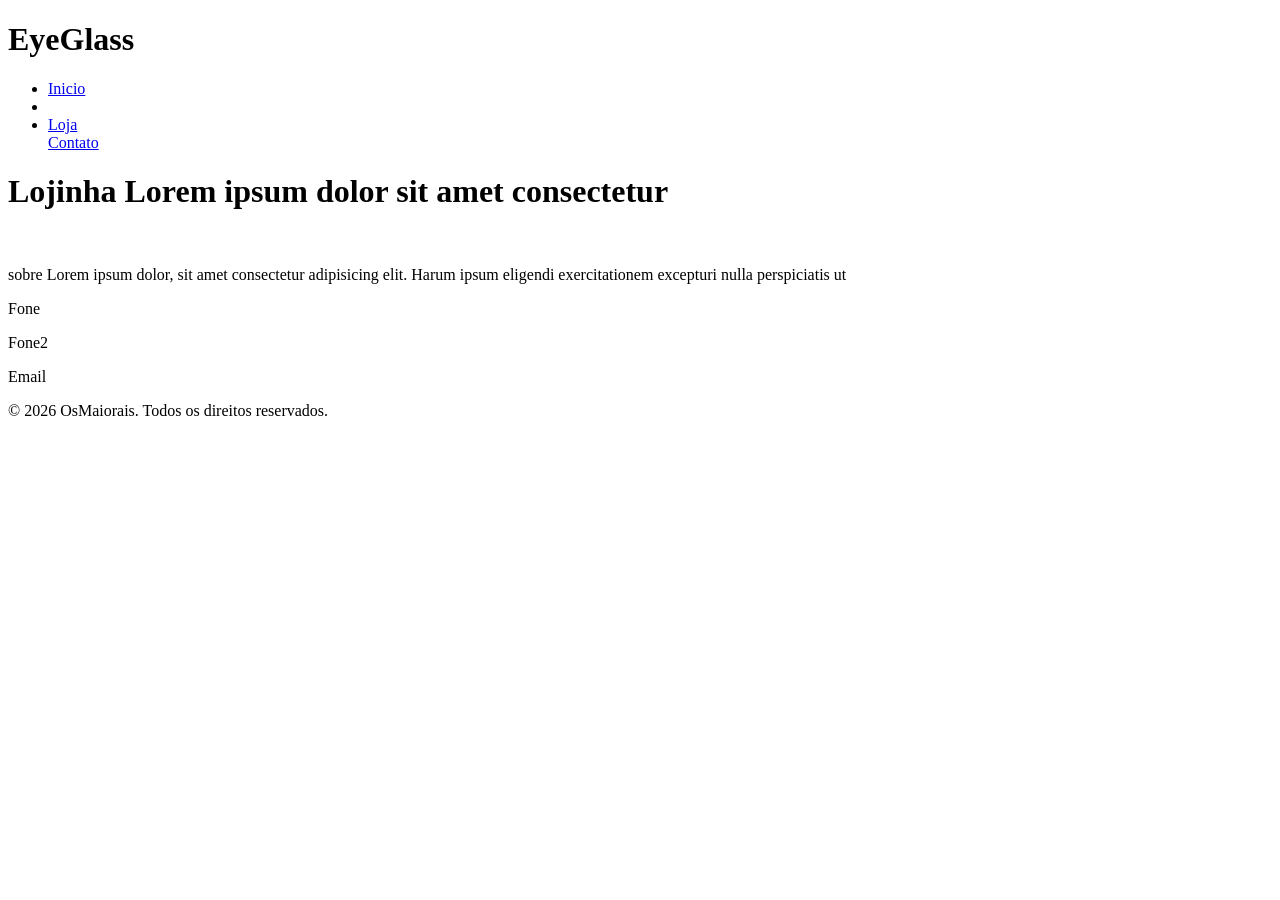
==== p2/index.html @ 3403c558 "Add files via upload" ====
<!DOCTYPE html>
<html lang="pt-br">
<head>
    <meta charset="UTF-8">
    <meta name="viewport" content="width=device-width, initial-scale=1.0">
    <title>EyeGlass</title>
    <link rel="stylesheet" href="style.css">
</head>
<body>
    <header><h1>EyeGlass</h1>
        <ul> 
            <li><a href="./index.html">Inicio</a><li>
             <li><a href="./Loja.html">Loja</a></li>
             </li><a href="./Sobre.html">Contato</a></li>
         </ul>
    </header>
    <h1>Lojinha Lorem ipsum dolor sit amet consectetur</h1>
    <div class="galeria">
        <img src="" alt="">
        <img src="" alt="">
        <img src="" alt="">
    </div>
    <p>sobre Lorem ipsum dolor, sit amet consectetur adipisicing elit. Harum ipsum eligendi
        exercitationem excepturi nulla perspiciatis ut</p>
    <div class="caixa-contato">
        <p>Fone</p>
        <p>Fone2</p>
        <p>Email</p>      
    </div>
    <footer> <p>© 2026 OsMaiorais. Todos os direitos  reservados.</p></footer>
</body>
</html>
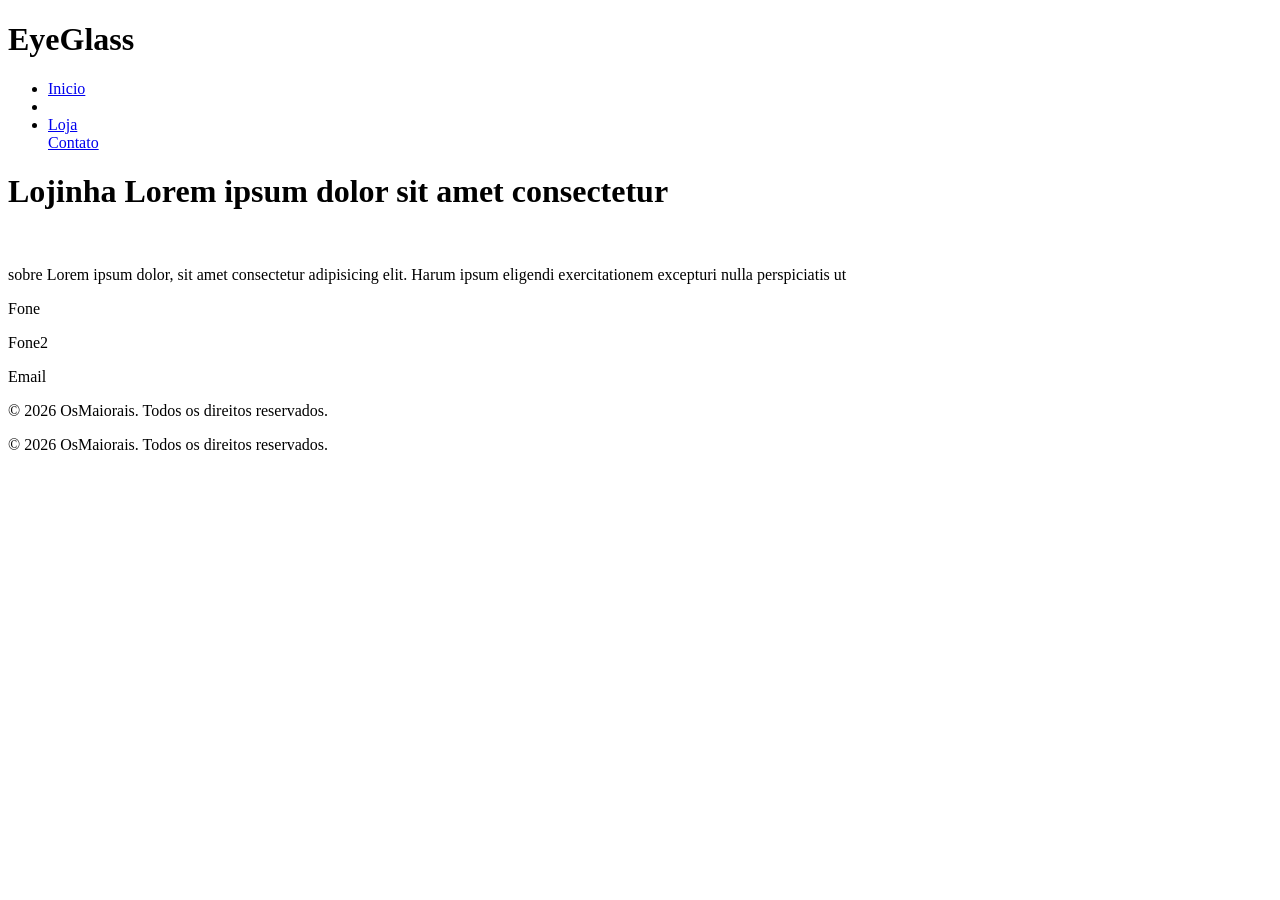
==== commit d9cbb9d2: "Fix HTML structure and add missing elements" ====
--- a/p2/index.html
+++ b/p2/index.html
@@ -15,18 +15,21 @@
          </ul>
     </header>
     <h1>Lojinha Lorem ipsum dolor sit amet consectetur</h1>
-    <div class="galeria">
+    <div id="galeria">
         <img src="" alt="">
         <img src="" alt="">
         <img src="" alt="">
     </div>
     <p>sobre Lorem ipsum dolor, sit amet consectetur adipisicing elit. Harum ipsum eligendi
         exercitationem excepturi nulla perspiciatis ut</p>
-    <div class="caixa-contato">
+    <div id="caixa-contato">
         <p>Fone</p>
         <p>Fone2</p>
         <p>Email</p>      
     </div>
     <footer> <p>© 2026 OsMaiorais. Todos os direitos  reservados.</p></footer>
 </body>
-</html>+</html>
+    <footer> <p>© 2026 OsMaiorais. Todos os direitos  reservados.</p></footer>
+</body>
+</html>
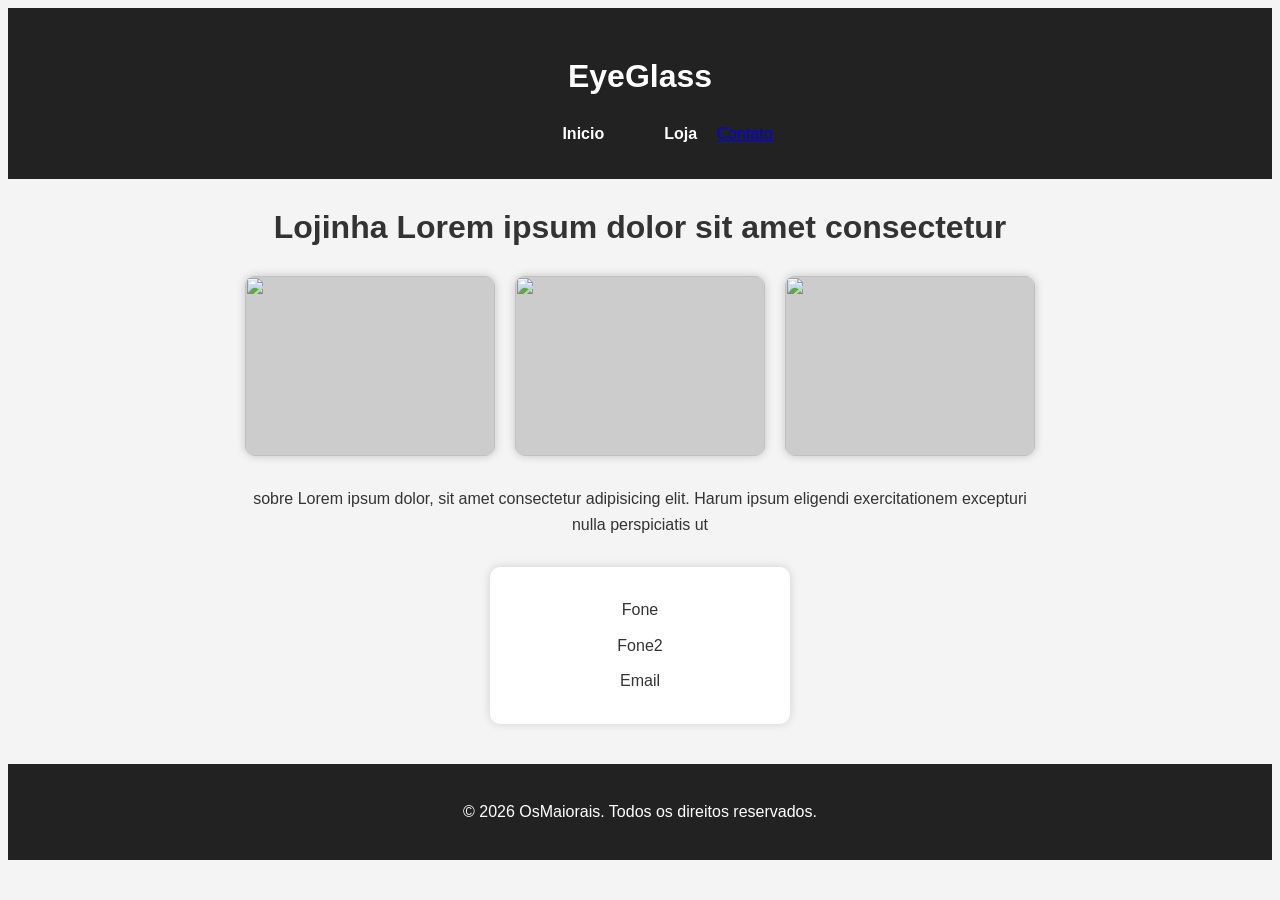
==== commit fbddcf33: "Add files via upload" ====
--- a/p2/index.html
+++ b/p2/index.html
@@ -28,8 +28,8 @@
         <p>Email</p>      
     </div>
     <footer> <p>© 2026 OsMaiorais. Todos os direitos  reservados.</p></footer>
+
+
+  
 </body>
-</html>
-    <footer> <p>© 2026 OsMaiorais. Todos os direitos  reservados.</p></footer>
-</body>
-</html>
+
--- a/p2/style.css
+++ b/p2/style.css
@@ -0,0 +1,85 @@
+*{
+    box-sizing: border-box;
+}
+
+body{
+    font-family: Arial, Helvetica, sans-serif;
+    background-color: #f4f4f4;
+    color: #333;
+}
+
+header{
+    background-color: #222;
+    color: white;
+    padding: 20px;
+    text-align: center;
+}
+
+header ul{
+    list-style: none;
+    margin-top: 15px;
+}
+
+header ul li{
+    display: inline-block;
+    margin: 0 15px;
+}
+
+header ul li a{
+    color: white;
+    text-decoration: none;
+    font-weight: bold;
+}
+
+header ul li a:hover{
+    color: #00aaff;
+}
+
+h1{
+    text-align: center;
+    margin: 30px 0;
+}
+
+#galeria{
+    display: flex;
+    justify-content: center;
+    gap: 20px;
+    margin: 30px;
+}
+
+#galeria img{
+    width: 250px;
+    height: 180px;
+    background-color: #ccc;
+    border-radius: 10px;
+    object-fit: cover;
+    box-shadow: 0 0 10px rgba(0,0,0,0.2);
+}
+
+p{
+    text-align: center;
+    max-width: 800px;
+    margin: 20px auto;
+    line-height: 1.6;
+}
+
+#caixa-contato{
+    width: 300px;
+    margin: 30px auto;
+    padding: 20px;
+    background-color: white;
+    border-radius: 10px;
+    box-shadow: 0 0 10px rgba(0,0,0,0.15);
+}
+
+#caixa-contato p{
+    margin: 10px 0;
+}
+
+footer{
+    background-color: #222;
+    color: white;
+    text-align: center;
+    padding: 15px;
+    margin-top: 40px;
+}
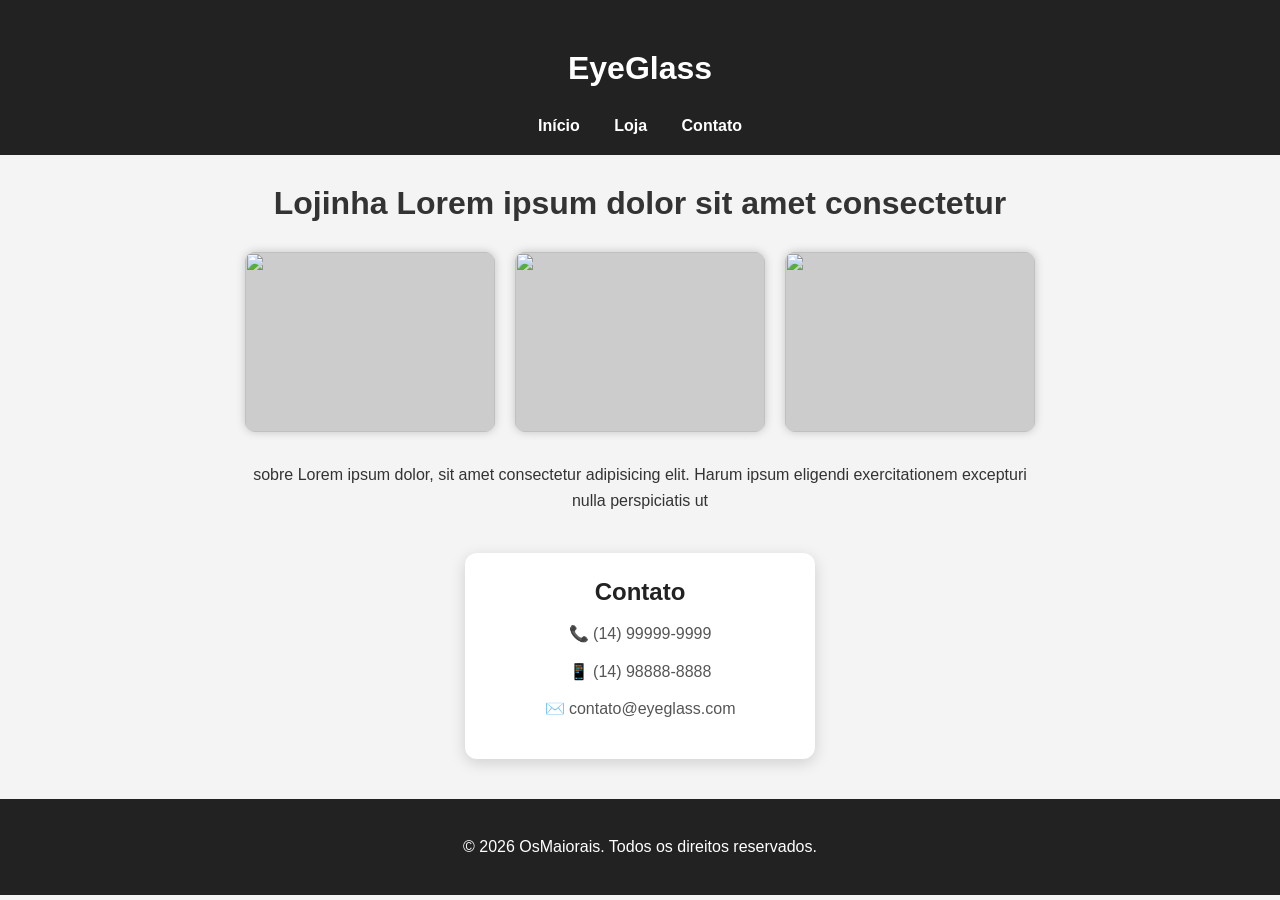
==== commit 77f89065: "Add files via upload" ====
--- a/p2/index.html
+++ b/p2/index.html
@@ -8,11 +8,11 @@
 </head>
 <body>
     <header><h1>EyeGlass</h1>
-        <ul> 
-            <li><a href="./index.html">Inicio</a><li>
+        <ul>
+             <li><a href="./index.html">Início</a></li>
              <li><a href="./Loja.html">Loja</a></li>
-             </li><a href="./Sobre.html">Contato</a></li>
-         </ul>
+             <li><a href="./Sobre.html">Contato</a></li>
+        </ul>
     </header>
     <h1>Lojinha Lorem ipsum dolor sit amet consectetur</h1>
     <div id="galeria">
@@ -23,13 +23,13 @@
     <p>sobre Lorem ipsum dolor, sit amet consectetur adipisicing elit. Harum ipsum eligendi
         exercitationem excepturi nulla perspiciatis ut</p>
     <div id="caixa-contato">
-        <p>Fone</p>
-        <p>Fone2</p>
-        <p>Email</p>      
+        
+        <h2>Contato</h2>
+        <p>📞 (14) 99999-9999</p>
+        <p>📱 (14) 98888-8888</p>
+        <p>✉️ contato@eyeglass.com</p>
+    
     </div>
     <footer> <p>© 2026 OsMaiorais. Todos os direitos  reservados.</p></footer>
-
-
-  
 </body>
 
--- a/p2/style.css
+++ b/p2/style.css
@@ -1,6 +1,10 @@
 *{
+   
     box-sizing: border-box;
+    margin: 0;
+    padding: 0;
 }
+
 
 body{
     font-family: Arial, Helvetica, sans-serif;
@@ -64,16 +68,24 @@
 }
 
 #caixa-contato{
-    width: 300px;
-    margin: 30px auto;
-    padding: 20px;
+    width: 350px;
+    margin: 40px auto;
+    padding: 25px;
     background-color: white;
-    border-radius: 10px;
-    box-shadow: 0 0 10px rgba(0,0,0,0.15);
+    border-radius: 12px;
+    box-shadow: 0 4px 15px rgba(0,0,0,0.15);
+    text-align: center;
+}
+
+#caixa-contato h2{
+    margin-bottom: 15px;
+    color: #222;
 }
 
 #caixa-contato p{
-    margin: 10px 0;
+    margin: 12px 0;
+    font-size: 16px;
+    color: #555;
 }
 
 footer{
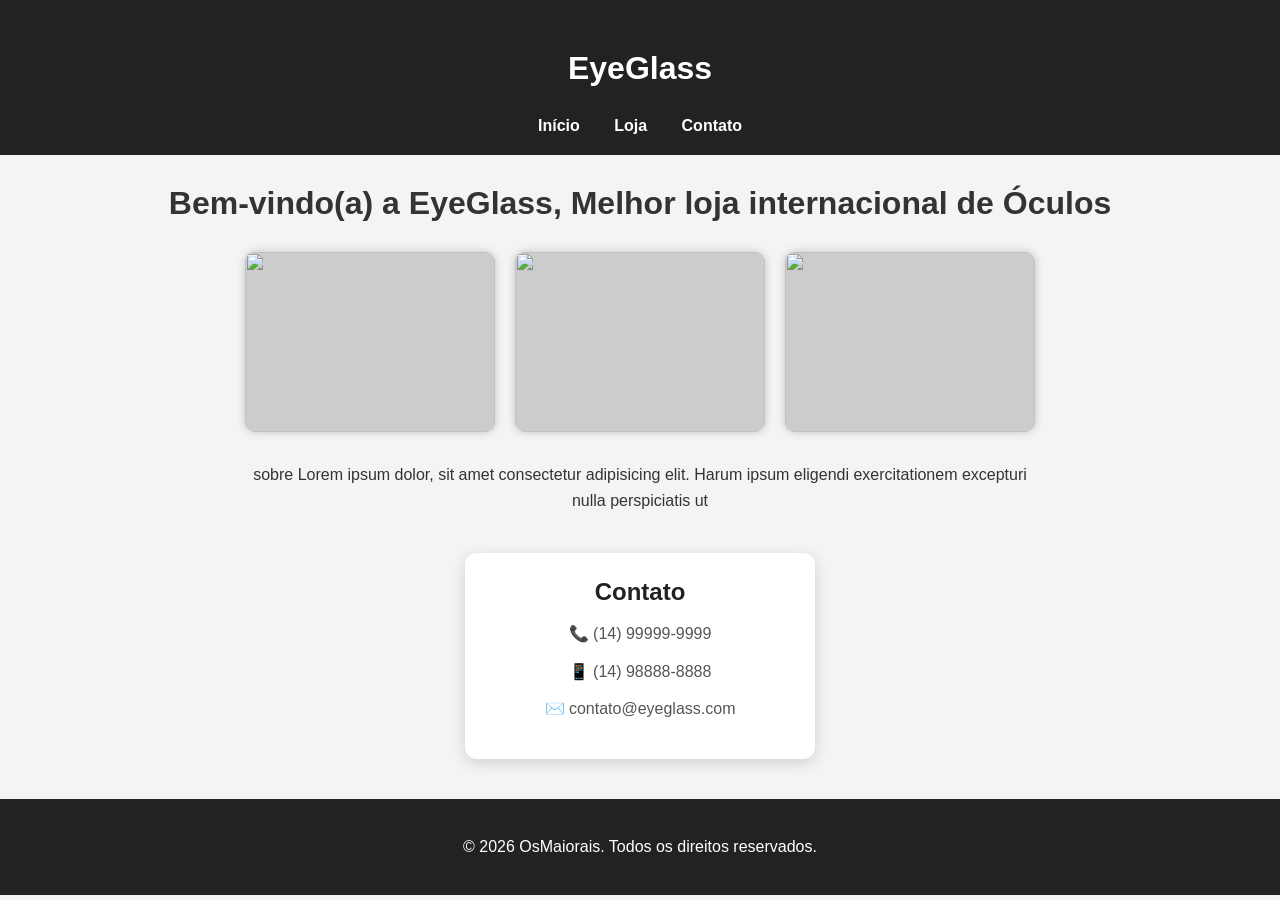
==== commit cc8f8cf4: "Add files via upload" ====
--- a/p2/index.html
+++ b/p2/index.html
@@ -14,7 +14,7 @@
              <li><a href="./Sobre.html">Contato</a></li>
         </ul>
     </header>
-    <h1>Lojinha Lorem ipsum dolor sit amet consectetur</h1>
+    <h1>Bem-vindo(a) a EyeGlass, Melhor loja internacional de Óculos </h1>
     <div id="galeria">
         <img src="" alt="">
         <img src="" alt="">
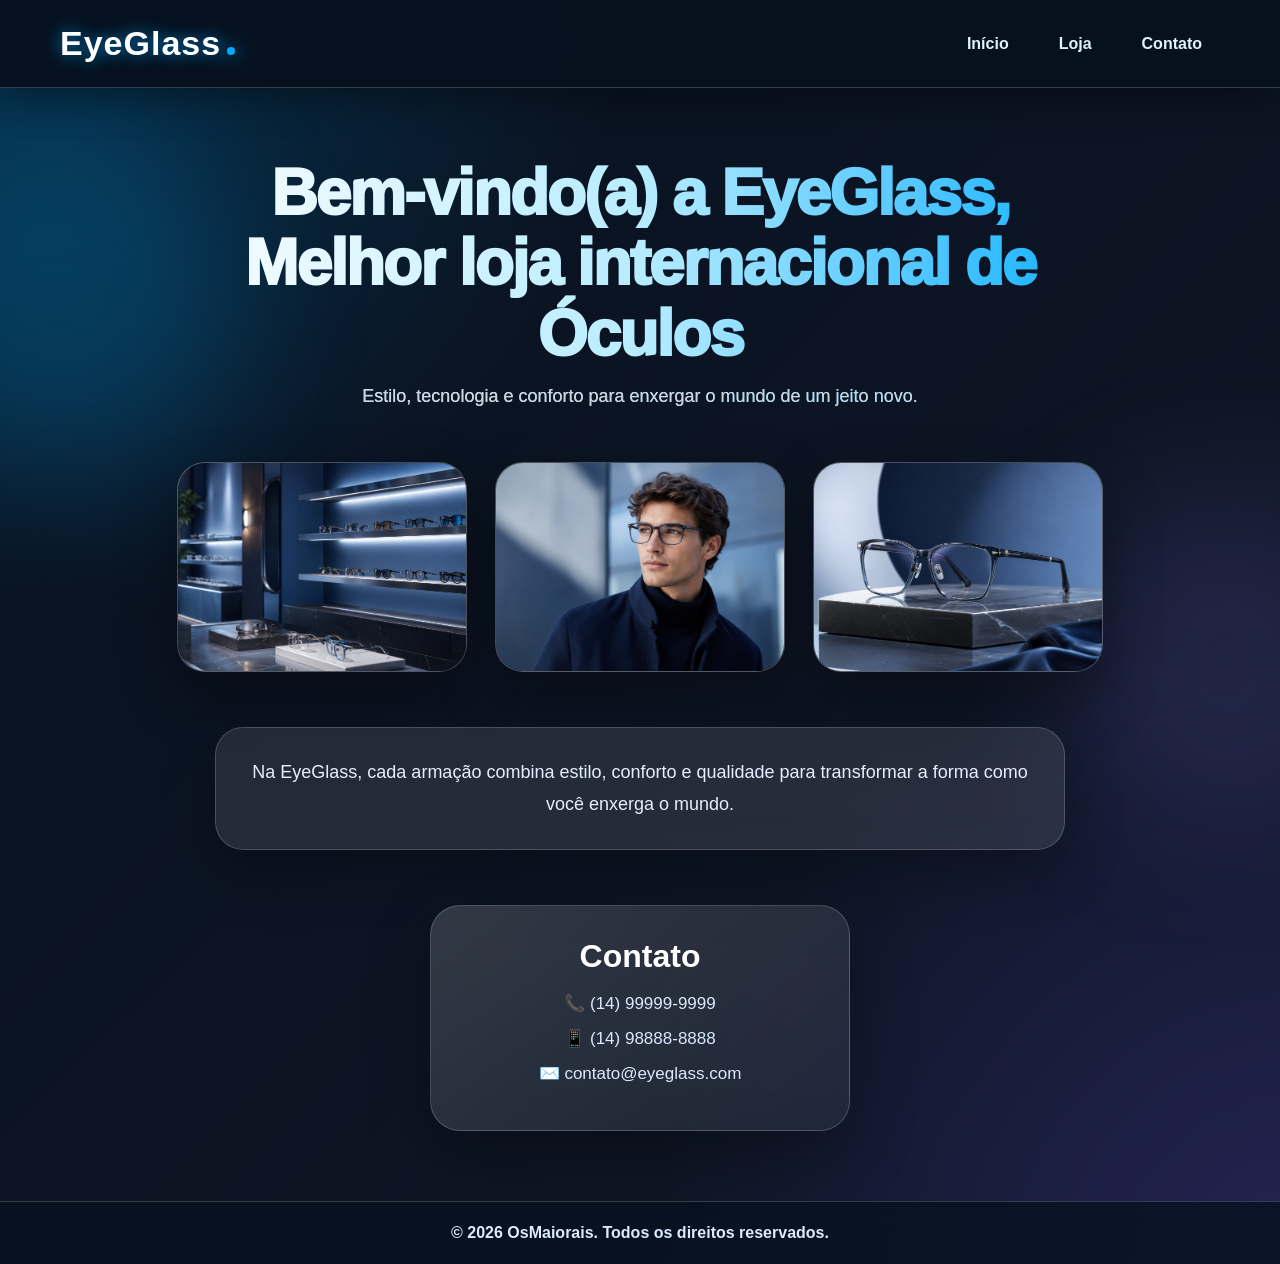
==== commit 7ed186ea: "Add files via upload" ====
--- a/p2/index.html
+++ b/p2/index.html
@@ -16,12 +16,11 @@
     </header>
     <h1>Bem-vindo(a) a EyeGlass, Melhor loja internacional de Óculos </h1>
     <div id="galeria">
-        <img src="" alt="">
-        <img src="" alt="">
-        <img src="" alt="">
+        <img src="./assets/img01.png" alt="">
+        <img src="./assets/img02.png" alt="">
+        <img src="./assets/img03.png" alt="">
     </div>
-    <p>sobre Lorem ipsum dolor, sit amet consectetur adipisicing elit. Harum ipsum eligendi
-        exercitationem excepturi nulla perspiciatis ut</p>
+    <p> Na EyeGlass, cada armação combina estilo, conforto e qualidade para transformar a forma como você enxerga o mundo.</p>
     <div id="caixa-contato">
         
         <h2>Contato</h2>
--- a/p2/style.css
+++ b/p2/style.css
@@ -1,97 +1,320 @@
 *{
-   
     box-sizing: border-box;
     margin: 0;
     padding: 0;
 }
 
+:root{
+    --fundo-1: #07111f;
+    --fundo-2: #111827;
+    --azul: #00aaff;
+    --azul-2: #0077ff;
+    --branco: #ffffff;
+    --texto: #dbeafe;
+    --vidro: rgba(255,255,255,0.10);
+    --borda: rgba(255,255,255,0.18);
+}
+
+html{
+    scroll-behavior: smooth;
+}
 
 body{
-    font-family: Arial, Helvetica, sans-serif;
-    background-color: #f4f4f4;
-    color: #333;
+    min-height: 100vh;
+    font-family: "Segoe UI", Arial, Helvetica, sans-serif;
+    color: var(--texto);
+    background:
+        radial-gradient(circle at top left, rgba(0,170,255,0.22), transparent 35%),
+        radial-gradient(circle at bottom right, rgba(110,80,255,0.20), transparent 35%),
+        linear-gradient(135deg, var(--fundo-1), var(--fundo-2));
+    overflow-x: hidden;
+}
+
+body::before{
+    content: "";
+    position: fixed;
+    width: 360px;
+    height: 360px;
+    border-radius: 50%;
+    background: rgba(0,170,255,0.18);
+    filter: blur(65px);
+    top: 120px;
+    left: -120px;
+    z-index: -1;
+    animation: brilho 8s ease-in-out infinite alternate;
+}
+
+body::after{
+    content: "";
+    position: fixed;
+    width: 330px;
+    height: 330px;
+    border-radius: 50%;
+    background: rgba(150,120,255,0.14);
+    filter: blur(70px);
+    right: -110px;
+    bottom: 80px;
+    z-index: -1;
+    animation: brilho 10s ease-in-out infinite alternate-reverse;
+}
+
+@keyframes brilho{
+    from{
+        transform: translateY(0) scale(1);
+    }
+
+    to{
+        transform: translateY(45px) scale(1.12);
+    }
 }
 
 header{
-    background-color: #222;
-    color: white;
-    padding: 20px;
-    text-align: center;
+    padding: 24px 60px;
+    display: flex;
+    justify-content: space-between;
+    align-items: center;
+    background: rgba(7, 17, 31, 0.95);
+    border-bottom: 1px solid var(--borda);
+    backdrop-filter: blur(15px);
+    position: sticky;
+    top: 0;
+    z-index: 10;
+    box-shadow: 0 12px 35px rgba(0,0,0,0.35);
+    animation: descer 0.8s ease;
+}
+
+@keyframes descer{
+    from{
+        transform: translateY(-40px);
+        opacity: 0;
+    }
+
+    to{
+        transform: translateY(0);
+        opacity: 1;
+    }
+}
+
+header h1{
+    position: relative;
+    color: #ffffff;
+    background: none;
+    background-image: none;
+    -webkit-background-clip: initial;
+    background-clip: initial;
+    -webkit-text-fill-color: #ffffff;
+    text-shadow: 0 0 15px rgba(0, 170, 255, 0.7);
+    font-size: 34px;
+    font-weight: 900;
+    letter-spacing: 1px;
+}
+
+header h1::after{
+    content: "";
+    width: 8px;
+    height: 8px;
+    background-color: #00aaff;
+    border-radius: 50%;
+    position: absolute;
+    right: -14px;
+    bottom: 8px;
+    box-shadow: 0 0 18px #00aaff;
 }
 
 header ul{
     list-style: none;
-    margin-top: 15px;
-}
-
-header ul li{
-    display: inline-block;
-    margin: 0 15px;
+    display: flex;
+    gap: 14px;
 }
 
 header ul li a{
+    text-decoration: none;
+    color: #e0f2fe;
+    font-weight: 700;
+    padding: 11px 18px;
+    border-radius: 999px;
+    transition: 0.3s;
+    background: transparent;
+    background-image: none;
+    box-shadow: none;
+}
+
+header ul li a:hover{
+    background: rgba(0, 170, 255, 0.18);
     color: white;
-    text-decoration: none;
-    font-weight: bold;
-}
-
-header ul li a:hover{
-    color: #00aaff;
-}
-
-h1{
+    box-shadow: 0 0 18px rgba(0, 170, 255, 0.35);
+}
+
+body > h1{
+    max-width: 1000px;
+    margin: 70px auto 25px;
+    padding: 0 25px;
     text-align: center;
-    margin: 30px 0;
+    font-size: clamp(2.2rem, 5vw, 4.5rem);
+    line-height: 1.1;
+    font-weight: 1000;
+    letter-spacing: -2px;
+    background: linear-gradient(90deg, #ffffff, #b7ecff, var(--azul));
+    background-clip: text;
+    -webkit-background-clip: text;
+    color: transparent;
+    -webkit-text-fill-color: transparent;
+    animation: aparecer 1s ease both;
+}
+
+body > h1::after{
+    content: "Estilo, tecnologia e conforto para enxergar o mundo de um jeito novo.";
+    display: block;
+    margin-top: 18px;
+    font-size: 18px;
+    font-weight: 500;
+    letter-spacing: 0;
+    color: #cbd5e1;
+    -webkit-text-fill-color: #cbd5e1;
+}
+
+@keyframes aparecer{
+    from{
+        opacity: 0;
+        transform: translateY(30px);
+    }
+
+    to{
+        opacity: 1;
+        transform: translateY(0);
+    }
 }
 
 #galeria{
+    max-width: 1050px;
+    margin: 55px auto;
+    padding: 0 30px;
     display: flex;
     justify-content: center;
-    gap: 20px;
-    margin: 30px;
+    gap: 28px;
+    flex-wrap: wrap;
 }
 
 #galeria img{
-    width: 250px;
-    height: 180px;
-    background-color: #ccc;
-    border-radius: 10px;
+    width: 290px;
+    height: 210px;
+    border-radius: 28px;
     object-fit: cover;
-    box-shadow: 0 0 10px rgba(0,0,0,0.2);
-}
-
-p{
+    background:
+        linear-gradient(145deg, rgba(255,255,255,0.18), rgba(255,255,255,0.05)),
+        radial-gradient(circle at center, rgba(0,170,255,0.30), transparent 60%);
+    border: 1px solid var(--borda);
+    box-shadow: 0 25px 55px rgba(0,0,0,0.35);
+    backdrop-filter: blur(14px);
+    transition: 0.45s;
+    animation: subir 0.9s ease both;
+}
+
+#galeria img:nth-child(2){
+    animation-delay: 0.15s;
+}
+
+#galeria img:nth-child(3){
+    animation-delay: 0.3s;
+}
+
+@keyframes subir{
+    from{
+        opacity: 0;
+        transform: translateY(45px) scale(0.95);
+    }
+
+    to{
+        opacity: 1;
+        transform: translateY(0) scale(1);
+    }
+}
+
+#galeria img:hover{
+    transform: translateY(-12px) scale(1.04);
+    box-shadow: 0 32px 75px rgba(0,170,255,0.22);
+    border-color: rgba(0,170,255,0.55);
+}
+
+body > p{
+    max-width: 850px;
+    margin: 35px auto;
+    padding: 28px;
     text-align: center;
-    max-width: 800px;
-    margin: 20px auto;
-    line-height: 1.6;
+    line-height: 1.8;
+    font-size: 18px;
+    color: #e5efff;
+    background: var(--vidro);
+    border: 1px solid var(--borda);
+    border-radius: 28px;
+    box-shadow: 0 22px 55px rgba(0,0,0,0.25);
+    backdrop-filter: blur(18px);
+    animation: aparecer 1.1s ease both;
 }
 
 #caixa-contato{
-    width: 350px;
-    margin: 40px auto;
-    padding: 25px;
-    background-color: white;
-    border-radius: 12px;
-    box-shadow: 0 4px 15px rgba(0,0,0,0.15);
+    width: min(420px, calc(100% - 40px));
+    margin: 55px auto 70px;
+    padding: 32px;
     text-align: center;
+    background:
+        linear-gradient(145deg, rgba(255,255,255,0.16), rgba(255,255,255,0.06));
+    border: 1px solid var(--borda);
+    border-radius: 30px;
+    box-shadow: 0 25px 65px rgba(0,0,0,0.32);
+    backdrop-filter: blur(20px);
+    transition: 0.4s;
+}
+
+#caixa-contato:hover{
+    transform: translateY(-8px);
+    box-shadow: 0 35px 80px rgba(0,170,255,0.20);
 }
 
 #caixa-contato h2{
-    margin-bottom: 15px;
-    color: #222;
+    margin-bottom: 18px;
+    font-size: 32px;
+    color: white;
 }
 
 #caixa-contato p{
-    margin: 12px 0;
-    font-size: 16px;
-    color: #555;
+    margin: 14px 0;
+    font-size: 17px;
+    color: #dbeafe;
+    background: none;
+    border: none;
+    box-shadow: none;
+    padding: 0;
 }
 
 footer{
-    background-color: #222;
-    color: white;
+    margin-top: auto;
+    padding: 22px;
     text-align: center;
-    padding: 15px;
-    margin-top: 40px;
+    color: #dbeafe;
+    background: rgba(7,17,31,0.78);
+    border-top: 1px solid var(--borda);
+    backdrop-filter: blur(16px);
+}
+
+footer p{
+    margin: 0;
+    font-weight: 600;
+}
+
+@media (max-width: 760px){
+    header{
+        padding: 22px;
+        flex-direction: column;
+        gap: 18px;
+    }
+
+    header ul{
+        flex-wrap: wrap;
+        justify-content: center;
+    }
+
+    body > h1{
+        margin-top: 45px;
+    }
 }
